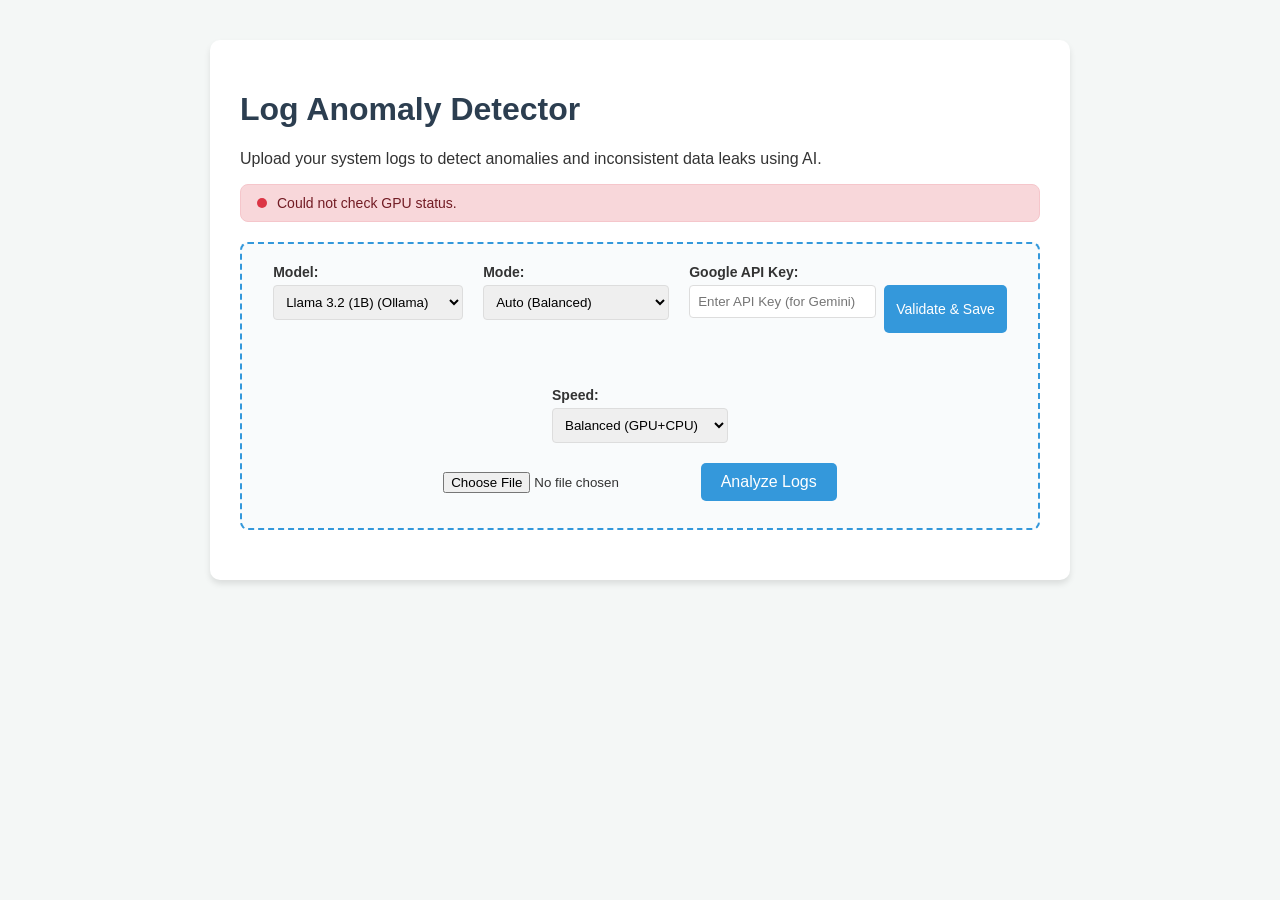
==== frontend/index.html @ 9d62ade1 "INIT" ====
<!DOCTYPE html>
<html lang="en">
<head>
    <meta charset="UTF-8">
    <meta name="viewport" content="width=device-width, initial-scale=1.0">
    <title>Log Anomaly Detector</title>
    <link rel="stylesheet" href="style.css">
</head>
<body>
    <div class="container">
        <h1>Log Anomaly Detector</h1>
        <p>Upload your system logs to detect anomalies and inconsistent data leaks using AI.</p>

        <div id="gpuStatus" class="gpu-status-card loading">
            <span class="gpu-indicator"></span>
            <span class="gpu-text">Checking GPU status...</span>
        </div>

        <div class="upload-section">
            <div class="controls">
                <div class="control-group">
                    <label for="modelSelect">Model:</label>
                    <select id="modelSelect">
                        <option value="llama3.2:1b">Llama 3.2 (1B) (Ollama)</option>
                        <option value="qwen2.5:0.5b">Qwen 2.5 (0.5B) (Ollama) </option>
                        <!-- Gemini models will be populated here after API key validation -->
                    </select>
                </div>
                <div class="control-group">
                    <label for="modeSelect">Mode:</label>
                    <select id="modeSelect" onchange="toggleChunkPercentage()">
                        <option value="auto">Auto (Balanced)</option>
                        <option value="line-by-line">Line-by-Line (Thorough)</option>
                        <option value="intensive">Intensive (Deep Context)</option>
                        <option value="chunking">Chunking (Percentage)</option>
                    </select>
                </div>
                <div class="control-group hidden" id="chunkPercentageContainer">
                    <label for="chunkPercentageInput">Chunk Percentage (%):</label>
                    <input type="number" id="chunkPercentageInput" value="10" min="1" max="100">
                </div>
                <div class="control-group">
                    <label for="apiKeyInput">Google API Key:</label>
                    <div class="api-key-container">
                        <input type="password" id="apiKeyInput" placeholder="Enter API Key (for Gemini)">
                        <button id="validateKeyBtn" onclick="validateAndSaveKey()">Validate & Save</button>
                    </div>
                    <p id="apiKeyStatus" class="status-msg"></p>
                </div>
                <div class="control-group">
                    <label for="speedSelect">Speed:</label>
                    <select id="speedSelect">
                        <option value="balanced">Balanced (GPU+CPU)</option>
                        <option value="fast">Fast (More GPU)</option>
                        <option value="max">Max Speed (GPU Max)</option>
                    </select>
                </div>
            </div>
            <input type="file" id="logFileInput" accept=".log, .txt, .csv">
            <button id="analyzeBtn" onclick="analyzeLogs()">Analyze Logs</button>
        </div>

        <div id="loading" class="hidden">
            <div class="spinner"></div>
            <p>Analyzing logs... this may take a moment.</p>
            <div class="progress-container">
                <div class="progress-bar" id="progressBar"></div>
            </div>
            <p id="progressText">0%</p>
        </div>

        <div id="resultsSection" class="results-container hidden">
            <h2>Analysis Results</h2>
            <div class="summary-cards">
                <div class="card">
                    <h3>Total Logs</h3>
                    <p id="totalLogs">--</p>
                </div>
                <div class="card warning">
                    <h3>Anomalies Detected</h3>
                    <p id="anomaliesDetected">--</p>
                </div>
            </div>

            <h3>Anomaly Details</h3>
            <div class="table-container">
                <table id="resultsTable">
                    <thead>
                        <tr>
                            <th>Line #</th>
                            <th>Log Content</th>
                            <th>Anomaly Score</th>
                            <th>Prediction</th>
                        </tr>
                    </thead>
                    <tbody id="resultsTableBody">
                        <tr id="noResultsRow">
                            <td colspan="4" style="text-align: center; font-style: italic;">No anomalies detected.</td>
                        </tr>
                    </tbody>
                </table>
            </div>
        </div>
    </div>
    <script src="script.js"></script>
</body>
</html>
---- frontend/style.css ----
:root {
    --bg-color: #f4f7f6;
    --text-color: #333;
    --primary-color: #2c3e50;
    --accent-color: #3498db;
    --warning-color: #e74c3c;
    --card-bg: #fff;
    --border-color: #ddd;
}

body {
    font-family: 'Segoe UI', Tahoma, Geneva, Verdana, sans-serif;
    background-color: var(--bg-color);
    color: var(--text-color);
    margin: 0;
    padding: 0;
    display: flex;
    justify-content: center;
    align-items: flex-start;
    min-height: 100vh;
}

.container {
    background-color: var(--card-bg);
    max-width: 800px;
    width: 90%;
    margin: 40px auto;
    padding: 30px;
    border-radius: 10px;
    box-shadow: 0 4px 6px rgba(0, 0, 0, 0.1);
}

h1, h2, h3 {
    color: var(--primary-color);
}

.upload-section {
    margin: 20px 0;
    padding: 20px;
    border: 2px dashed var(--accent-color);
    border-radius: 8px;
    text-align: center;
    background-color: #f9fbfc;
}

.controls {
    display: flex;
    justify-content: center;
    gap: 20px;
    margin-bottom: 20px;
    flex-wrap: wrap;
}

.control-group {
    display: flex;
    flex-direction: column;
    align-items: flex-start;
}

.control-group label {
    font-size: 14px;
    font-weight: bold;
    margin-bottom: 5px;
}

.control-group select, .control-group input {
    padding: 8px;
    border-radius: 4px;
    border: 1px solid var(--border-color);
}

.upload-section input {
    margin-bottom: 15px;
}

button {
    background-color: var(--accent-color);
    color: white;
    border: none;
    padding: 10px 20px;
    border-radius: 5px;
    cursor: pointer;
    font-size: 16px;
    transition: background-color 0.3s;
}

button:hover {
    background-color: #2980b9;
}

.hidden {
    display: none !important;
}

/* Loading Spinner */
#loading {
    text-align: center;
    margin: 20px 0;
}
.spinner {
    border: 4px solid #f3f3f3;
    border-top: 4px solid var(--accent-color);
    border-radius: 50%;
    width: 30px;
    height: 30px;
    animation: spin 1s linear infinite;
    margin: 0 auto;
}
@keyframes spin {
    0% { transform: rotate(0deg); }
    100% { transform: rotate(360deg); }
}

/* Progress Bar */
.progress-container {
    width: 100%;
    max-width: 400px;
    background-color: #e9ecef;
    border-radius: 8px;
    margin: 15px auto 8px;
    height: 22px;
    overflow: hidden;
}

.progress-bar {
    height: 100%;
    background: linear-gradient(90deg, var(--accent-color), #5faee3);
    width: 0%;
    transition: width 0.4s ease;
    border-radius: 8px;
}

#progressText {
    font-size: 14px;
    color: var(--text-color);
    margin: 0;
    font-weight: bold;
}

/* GPU Status */
#gpuStatus {
    display: flex;
    align-items: center;
    gap: 10px;
    padding: 10px 16px;
    border-radius: 8px;
    margin: 16px 0;
    font-size: 14px;
    font-weight: 500;
    border: 1px solid var(--border-color);
}
#gpuStatus.loading {
    background: #f8f9fa;
    color: #6c757d;
}
#gpuStatus.gpu-ok {
    background: #d4edda;
    color: #155724;
    border-color: #c3e6cb;
}
#gpuStatus.gpu-warn {
    background: #fff3cd;
    color: #856404;
    border-color: #ffeeba;
}
#gpuStatus.gpu-err {
    background: #f8d7da;
    color: #721c24;
    border-color: #f5c6cb;
}
.gpu-indicator {
    width: 10px;
    height: 10px;
    border-radius: 50%;
    flex-shrink: 0;
}
#gpuStatus.loading .gpu-indicator {
    background: #6c757d;
    animation: pulse 1s infinite;
}
#gpuStatus.gpu-ok .gpu-indicator {
    background: #28a745;
}
#gpuStatus.gpu-warn .gpu-indicator {
    background: #ffc107;
}
#gpuStatus.gpu-err .gpu-indicator {
    background: #dc3545;
}
@keyframes pulse {
    0%, 100% { opacity: 1; }
    50% { opacity: 0.3; }
}
.gpu-text {
    flex: 1;
}
.gpu-action {
    font-size: 12px;
    color: inherit;
    text-decoration: underline;
    cursor: pointer;
    font-weight: 600;
}
.gpu-action:hover {
    text-decoration: none;
}

/* Results */
.results-container {
    margin-top: 30px;
}

.summary-cards {
    display: flex;
    gap: 20px;
    margin-bottom: 20px;
}

.card {
    flex: 1;
    background: var(--bg-color);
    padding: 15px;
    border-radius: 8px;
    text-align: center;
    border: 1px solid var(--border-color);
}

.card.warning h3, .card.warning p {
    color: var(--warning-color);
}

.card p {
    font-size: 24px;
    font-weight: bold;
    margin: 10px 0 0;
}

/* Table */
.table-container {
    overflow-x: auto;
}

table {
    width: 100%;
    border-collapse: collapse;
    margin-top: 10px;
}

th, td {
    padding: 12px;
    text-align: left;
    border-bottom: 1px solid var(--border-color);
}

th {
    background-color: var(--primary-color);
    color: white;
}

tr.anomaly-row {
    background-color: #fceceb;
}

tr.anomaly-row td {
    color: var(--warning-color);
    font-weight: bold;
}

.api-key-container {
    display: flex;
    gap: 8px;
}

#validateKeyBtn {
    padding: 8px 12px;
    font-size: 14px;
}

.status-msg {
    font-size: 12px;
    margin-top: 4px;
    min-height: 18px;
}

.status-msg.success {
    color: #28a745;
}

.status-msg.error {
    color: #dc3545;
}
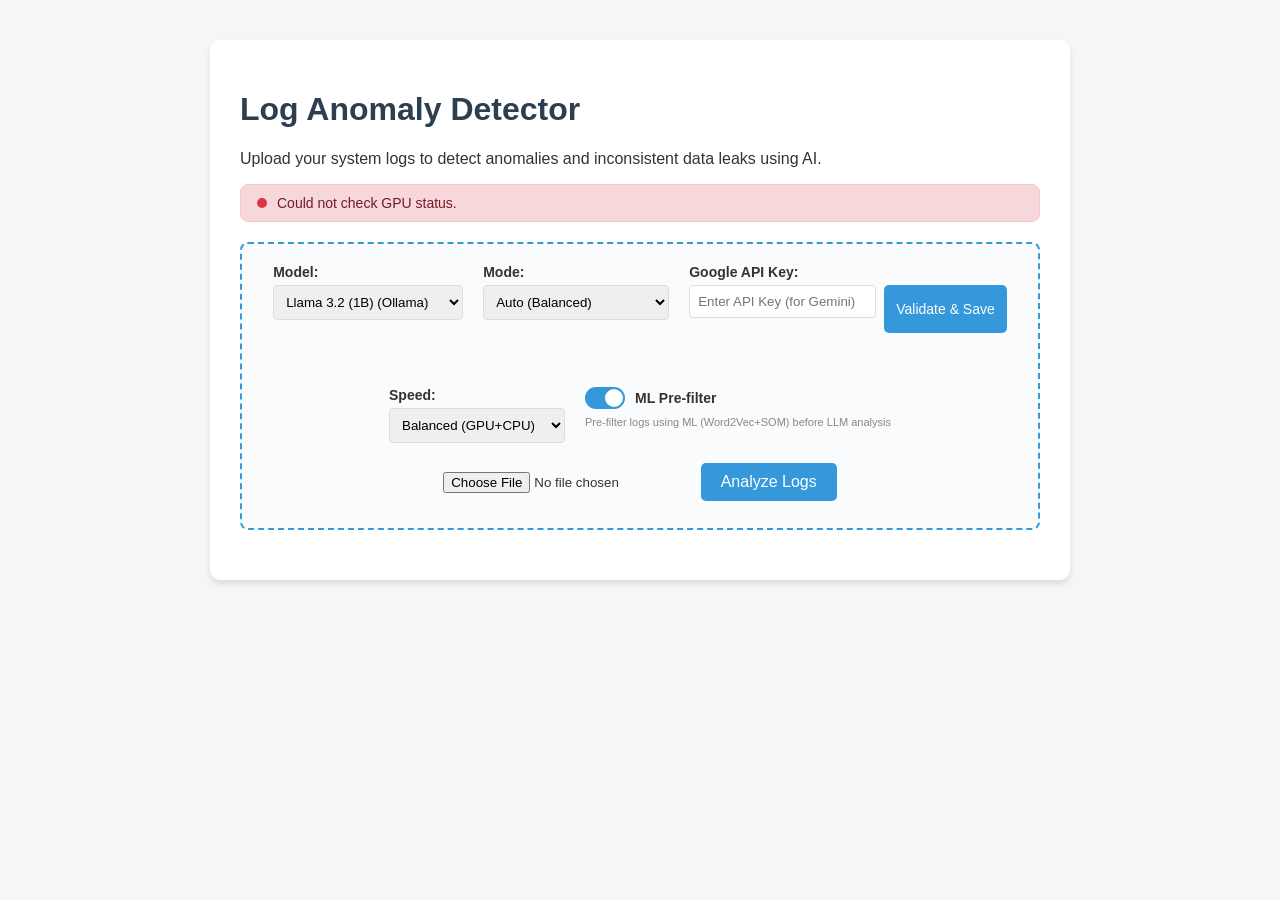
==== commit a6670d40: "fixes1" ====
--- a/frontend/index.html
+++ b/frontend/index.html
@@ -55,6 +55,14 @@
                         <option value="max">Max Speed (GPU Max)</option>
                     </select>
                 </div>
+                <div class="control-group">
+                    <label class="toggle-label">
+                        <input type="checkbox" id="prefilterToggle" checked>
+                        <span class="toggle-switch"></span>
+                        ML Pre-filter
+                    </label>
+                    <p class="help-text">Pre-filter logs using ML (Word2Vec+SOM) before LLM analysis</p>
+                </div>
             </div>
             <input type="file" id="logFileInput" accept=".log, .txt, .csv">
             <button id="analyzeBtn" onclick="analyzeLogs()">Analyze Logs</button>
@@ -62,12 +70,22 @@
 
         <div id="loading" class="hidden">
             <div class="spinner"></div>
-            <p>Analyzing logs... this may take a moment.</p>
-            <div class="progress-container">
+            <p id="loadingStageText">Starting analysis...</p>
+
+            <!-- ML Prefilter Progress (Stage 1) -->
+            <div id="mlProgressContainer" class="progress-container ml-progress-container hidden">
+                <div class="progress-bar ml-progress-bar" id="mlProgressBar"></div>
+                <p id="mlProgressText" class="progress-label">ML Pre-filter: initializing...</p>
+            </div>
+
+            <!-- LLM Progress (Stage 2) -->
+            <div id="llmProgressContainer" class="progress-container hidden">
                 <div class="progress-bar" id="progressBar"></div>
+                <p id="progressText" class="progress-label">0%</p>
             </div>
-            <p id="progressText">0%</p>
         </div>
+
+        <div id="prefilterInfo" class="prefilter-info hidden"></div>
 
         <div id="resultsSection" class="results-container hidden">
             <h2>Analysis Results</h2>
--- a/frontend/style.css
+++ b/frontend/style.css
@@ -130,11 +130,32 @@
     border-radius: 8px;
 }
 
-#progressText {
+.progress-label {
     font-size: 14px;
     color: var(--text-color);
     margin: 0;
     font-weight: bold;
+}
+
+/* ML Prefilter Progress Bar (green theme) */
+.ml-progress-container {
+    border: 1px solid #b7dfb9;
+}
+
+.ml-progress-bar {
+    background: linear-gradient(90deg, #28a745, #20c997, #28a745);
+    background-size: 200% 100%;
+    animation: ml-stripes 1.5s linear infinite;
+}
+
+.ml-progress-bar.complete {
+    animation: none;
+    background: linear-gradient(90deg, #28a745, #20c997);
+}
+
+@keyframes ml-stripes {
+    0% { background-position: 200% 0; }
+    100% { background-position: -200% 0; }
 }
 
 /* GPU Status */
@@ -288,4 +309,71 @@
 
 .status-msg.error {
     color: #dc3545;
+}
+
+/* Toggle Switch */
+.toggle-label {
+    display: flex;
+    align-items: center;
+    gap: 10px;
+    cursor: pointer;
+    font-weight: bold;
+    font-size: 14px;
+    user-select: none;
+}
+.toggle-label input[type="checkbox"] {
+    display: none;
+}
+.toggle-switch {
+    position: relative;
+    width: 40px;
+    height: 22px;
+    background: #ccc;
+    border-radius: 11px;
+    transition: background 0.3s;
+}
+.toggle-switch::after {
+    content: '';
+    position: absolute;
+    top: 2px;
+    left: 2px;
+    width: 18px;
+    height: 18px;
+    background: white;
+    border-radius: 50%;
+    transition: transform 0.3s;
+}
+.toggle-label input:checked + .toggle-switch {
+    background: #3498db;
+}
+.toggle-label input:checked + .toggle-switch::after {
+    transform: translateX(18px);
+}
+.help-text {
+    font-size: 11px;
+    color: #888;
+    margin: 2px 0 0 0;
+    font-weight: normal;
+}
+
+/* Prefilter info */
+.prefilter-info {
+    background: #e8f0fe;
+    border: 1px solid #b6d4fe;
+    border-radius: 6px;
+    padding: 10px 14px;
+    margin: 10px 0;
+    font-size: 13px;
+    color: #1a56db;
+}
+.prefilter-info .highlight {
+    font-weight: bold;
+}
+.prefilter-info .filtered-out {
+    color: #e74c3c;
+    font-weight: bold;
+}
+.prefilter-info .remaining {
+    color: #28a745;
+    font-weight: bold;
 }
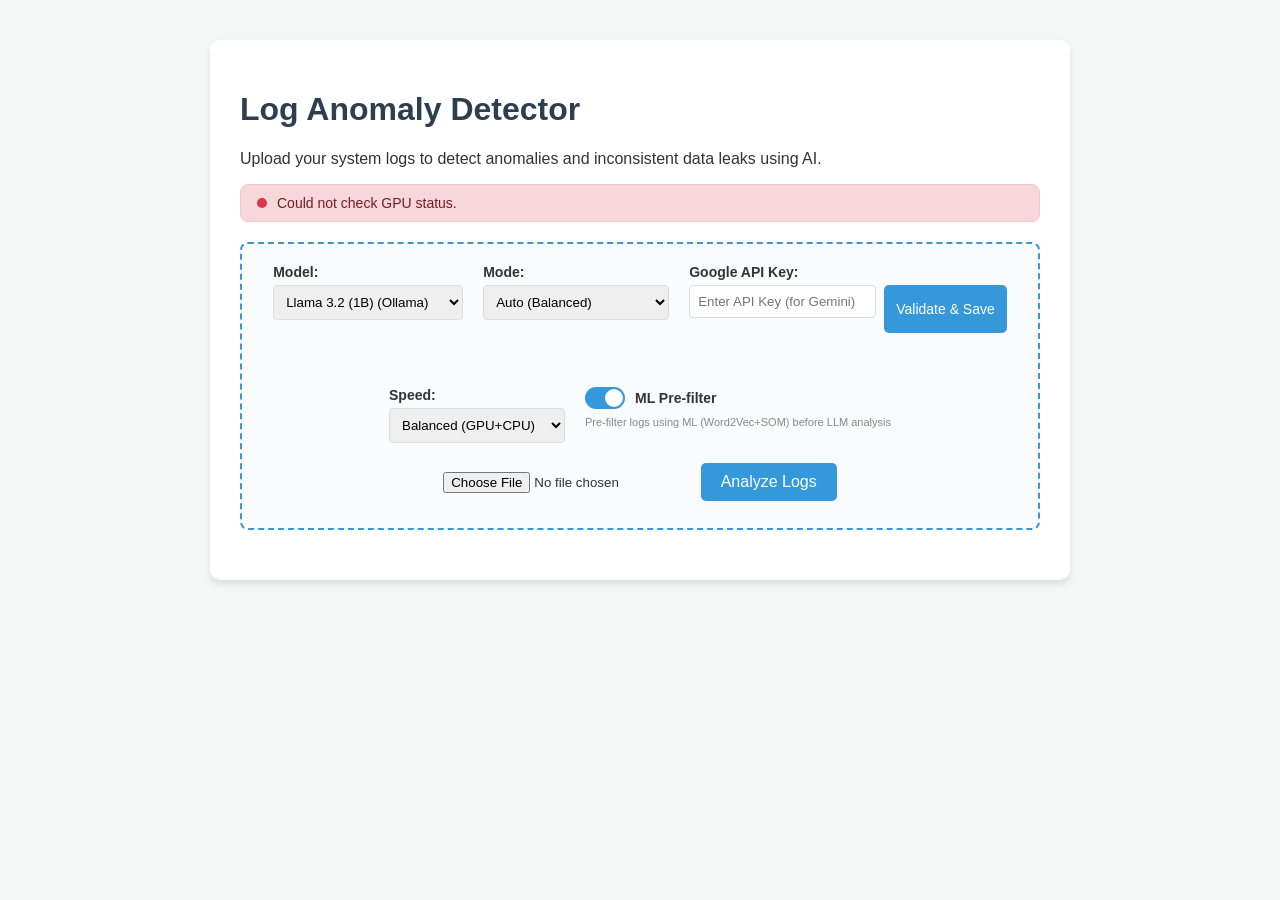
==== commit e91e91d7: "ff" ====
--- a/frontend/index.html
+++ b/frontend/index.html
@@ -22,6 +22,7 @@
                     <label for="modelSelect">Model:</label>
                     <select id="modelSelect">
                         <option value="llama3.2:1b">Llama 3.2 (1B) (Ollama)</option>
+                        <option value="gemma4:12b">Gemma 4 (12B) (Ollama)</option>
                         <option value="qwen2.5:0.5b">Qwen 2.5 (0.5B) (Ollama) </option>
                         <!-- Gemini models will be populated here after API key validation -->
                     </select>
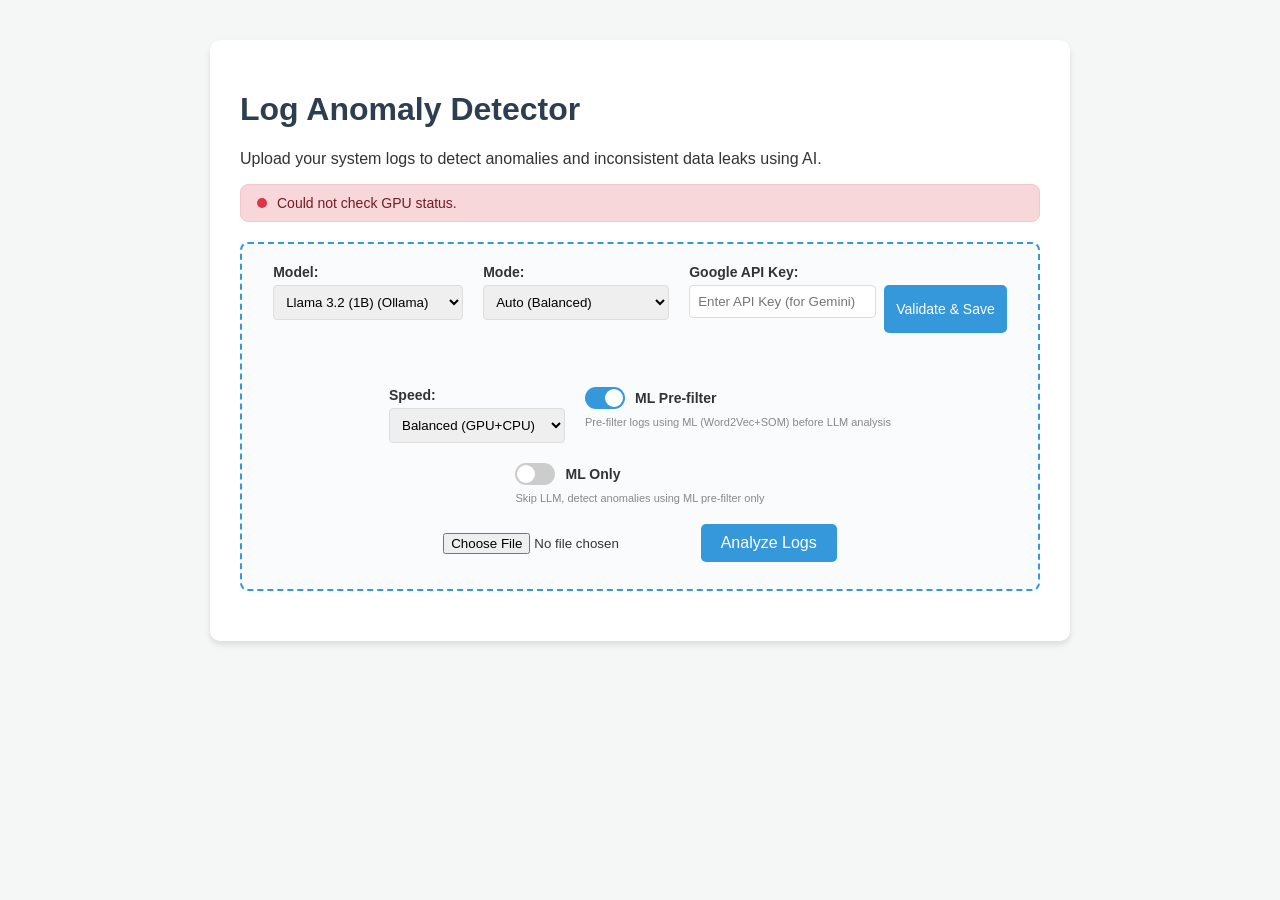
==== commit 9eead508: "final ff" ====
--- a/frontend/index.html
+++ b/frontend/index.html
@@ -64,6 +64,14 @@
                     </label>
                     <p class="help-text">Pre-filter logs using ML (Word2Vec+SOM) before LLM analysis</p>
                 </div>
+                <div class="control-group">
+                    <label class="toggle-label">
+                        <input type="checkbox" id="mlOnlyToggle" disabled>
+                        <span class="toggle-switch"></span>
+                        ML Only
+                    </label>
+                    <p class="help-text">Skip LLM, detect anomalies using ML pre-filter only</p>
+                </div>
             </div>
             <input type="file" id="logFileInput" accept=".log, .txt, .csv">
             <button id="analyzeBtn" onclick="analyzeLogs()">Analyze Logs</button>
@@ -109,12 +117,12 @@
                             <th>Line #</th>
                             <th>Log Content</th>
                             <th>Anomaly Score</th>
-                            <th>Prediction</th>
+                            <th id="predictionHeader">Prediction</th>
                         </tr>
                     </thead>
                     <tbody id="resultsTableBody">
                         <tr id="noResultsRow">
-                            <td colspan="4" style="text-align: center; font-style: italic;">No anomalies detected.</td>
+                            <td id="noResultsCell" colspan="4" style="text-align: center; font-style: italic;">No anomalies detected.</td>
                         </tr>
                     </tbody>
                 </table>
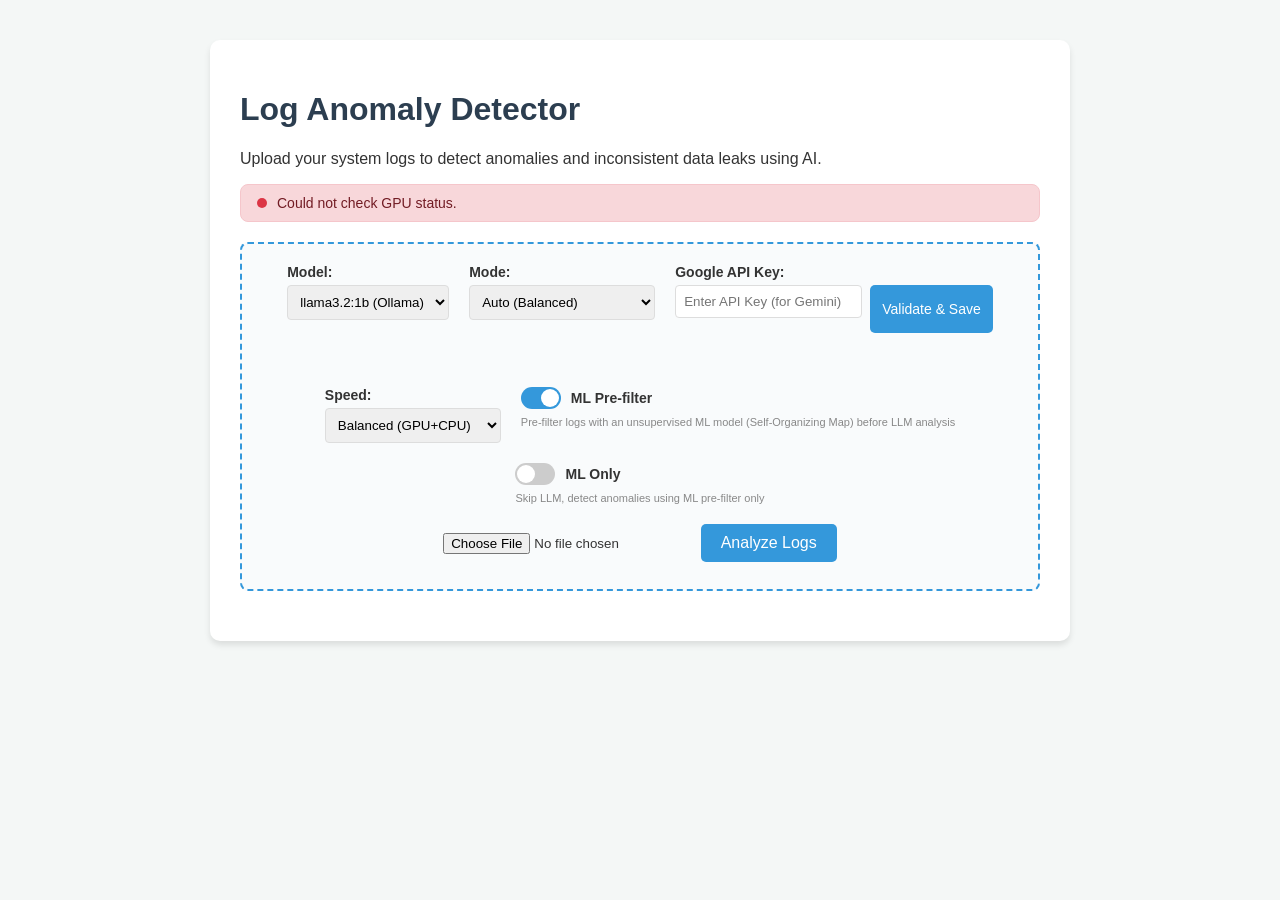
==== commit c2ea5290: "Fix XSS in frontend and improve error handling Render log content with textContent instead of innerH" ====
--- a/frontend/index.html
+++ b/frontend/index.html
@@ -21,15 +21,13 @@
                 <div class="control-group">
                     <label for="modelSelect">Model:</label>
                     <select id="modelSelect">
-                        <option value="llama3.2:1b">Llama 3.2 (1B) (Ollama)</option>
-                        <option value="gemma4:12b">Gemma 4 (12B) (Ollama)</option>
-                        <option value="qwen2.5:0.5b">Qwen 2.5 (0.5B) (Ollama) </option>
-                        <!-- Gemini models will be populated here after API key validation -->
+                        <!-- Populated from /api/models; Gemini models are added after API key validation -->
+                        <option value="llama3.2:1b">llama3.2:1b (Ollama)</option>
                     </select>
                 </div>
                 <div class="control-group">
                     <label for="modeSelect">Mode:</label>
-                    <select id="modeSelect" onchange="toggleChunkPercentage()">
+                    <select id="modeSelect">
                         <option value="auto">Auto (Balanced)</option>
                         <option value="line-by-line">Line-by-Line (Thorough)</option>
                         <option value="intensive">Intensive (Deep Context)</option>
@@ -44,7 +42,7 @@
                     <label for="apiKeyInput">Google API Key:</label>
                     <div class="api-key-container">
                         <input type="password" id="apiKeyInput" placeholder="Enter API Key (for Gemini)">
-                        <button id="validateKeyBtn" onclick="validateAndSaveKey()">Validate & Save</button>
+                        <button id="validateKeyBtn" type="button">Validate & Save</button>
                     </div>
                     <p id="apiKeyStatus" class="status-msg"></p>
                 </div>
@@ -62,7 +60,7 @@
                         <span class="toggle-switch"></span>
                         ML Pre-filter
                     </label>
-                    <p class="help-text">Pre-filter logs using ML (Word2Vec+SOM) before LLM analysis</p>
+                    <p class="help-text">Pre-filter logs with an unsupervised ML model (Self-Organizing Map) before LLM analysis</p>
                 </div>
                 <div class="control-group">
                     <label class="toggle-label">
@@ -74,10 +72,15 @@
                 </div>
             </div>
             <input type="file" id="logFileInput" accept=".log, .txt, .csv">
-            <button id="analyzeBtn" onclick="analyzeLogs()">Analyze Logs</button>
+            <button id="analyzeBtn" type="button">Analyze Logs</button>
         </div>
 
-        <div id="loading" class="hidden">
+        <div id="errorBanner" class="error-banner hidden" role="alert">
+            <span id="errorText"></span>
+            <button id="errorDismiss" type="button" class="error-dismiss" aria-label="Dismiss">&times;</button>
+        </div>
+
+        <div id="loading" class="hidden" aria-live="polite">
             <div class="spinner"></div>
             <p id="loadingStageText">Starting analysis...</p>
 
--- a/frontend/style.css
+++ b/frontend/style.css
@@ -376,4 +376,45 @@
 .prefilter-info .remaining {
     color: #28a745;
     font-weight: bold;
-}+}
+/* Error banner (replaces blocking alert() dialogs) */
+.error-banner {
+    display: flex;
+    justify-content: space-between;
+    align-items: flex-start;
+    gap: 12px;
+    margin: 20px 0;
+    padding: 12px 16px;
+    border-radius: 6px;
+    background-color: #fdecea;
+    border: 1px solid var(--warning-color);
+    color: #8a1f17;
+}
+
+.error-banner.warning {
+    background-color: #fff8e1;
+    border-color: #f0b429;
+    color: #7a5a00;
+}
+
+.error-dismiss {
+    background: none;
+    border: none;
+    color: inherit;
+    font-size: 1.3em;
+    line-height: 1;
+    cursor: pointer;
+    padding: 0 4px;
+    margin: 0;
+    width: auto;
+}
+
+.gpu-help {
+    margin-top: 8px;
+    font-size: 0.9em;
+}
+
+.error-dismiss:hover {
+    background: none;
+    opacity: 0.7;
+}
